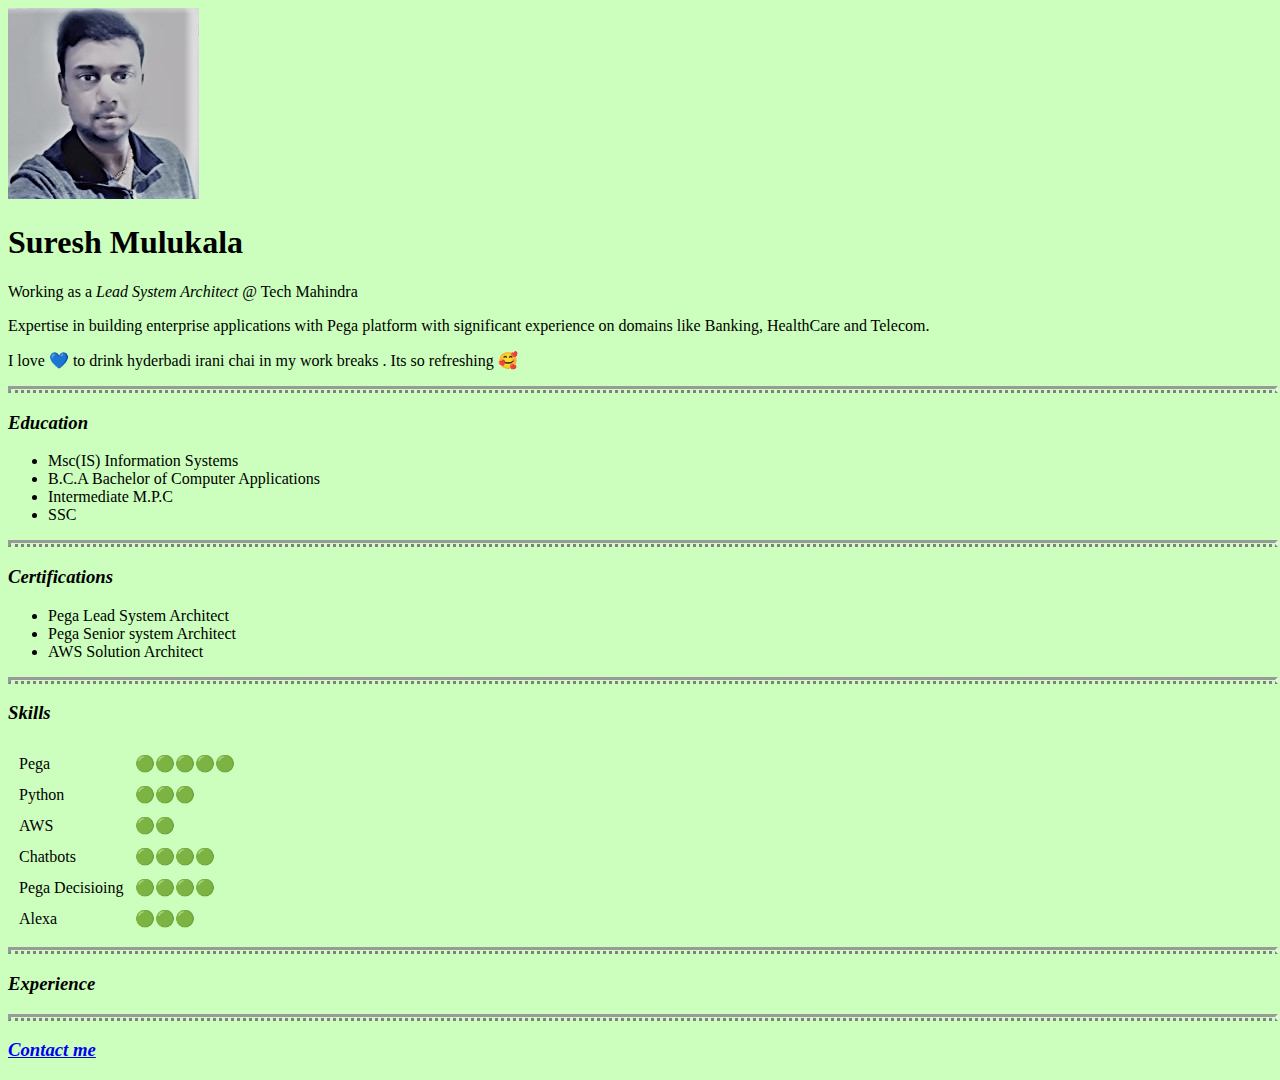
==== index.html @ 381021ec "added inital files" ====
<!DOCTYPE html>
<html lang="en" dir="ltr">

<head>
  <meta charset="utf-8">
  <title>✨Suresh Mulukala Profile - Pega LSA</title>
  <style media="screen">
    body{
      background-color:#ccffbd;


    }
    hr{

      border-width: medium;
      height: 1px;
      width: 100%;
      border-bottom-style: dotted;:
      border-color:green;

    }
  </style>
</head>

<body >
  <img src="images\mypic.jpg" alt="">
  <h1>Suresh Mulukala</h1>
  <p>Working as a <em>Lead System Architect</em> @ Tech Mahindra</p>
  <p>Expertise in building enterprise applications with Pega platform with significant experience on domains like Banking, HealthCare and Telecom.</p>
  <p>I love 💙 to drink hyderbadi irani chai in my work breaks . Its so refreshing 🥰 </p>

  <hr>
  <h3><em>Education</em></h3>
  <ul>
    <li>Msc(IS) Information Systems</li>
    <li>B.C.A Bachelor of Computer Applications</li>
    <li>Intermediate M.P.C</li>
    <li>SSC</li>
  </ul>
  <hr>
  <h3><em>Certifications</em></h3>
  <ul>
    <li>Pega Lead System Architect</li>
    <li>Pega Senior system Architect</li>
    <li>AWS Solution Architect</li>
  </ul>
  <hr>
  <h3><em>Skills</em></h3>
  <table cellspacing='10px'>
    <tr>
      <td>Pega</td>
      <td>🟢🟢🟢🟢🟢</td>
      </tr>

        <td>Python</td>
        <td>🟢🟢🟢</td>
      </tr>

        <td>AWS</td>
        <td>🟢🟢</td>
      </tr>

        <td>Chatbots</td>
        <td>🟢🟢🟢🟢</td>
      </tr>

        <td>Pega Decisioing</td>
        <td>🟢🟢🟢🟢</td>
      </tr>

        <td>Alexa</td>
        <td>🟢🟢🟢</td>
      </tr>
  </table>

  <hr>
  <h3><em>Experience</em></h3>
  <hr>
  <h3><em><a href="contacts-me.html">Contact me</a></em></h3>
</body>

</html>
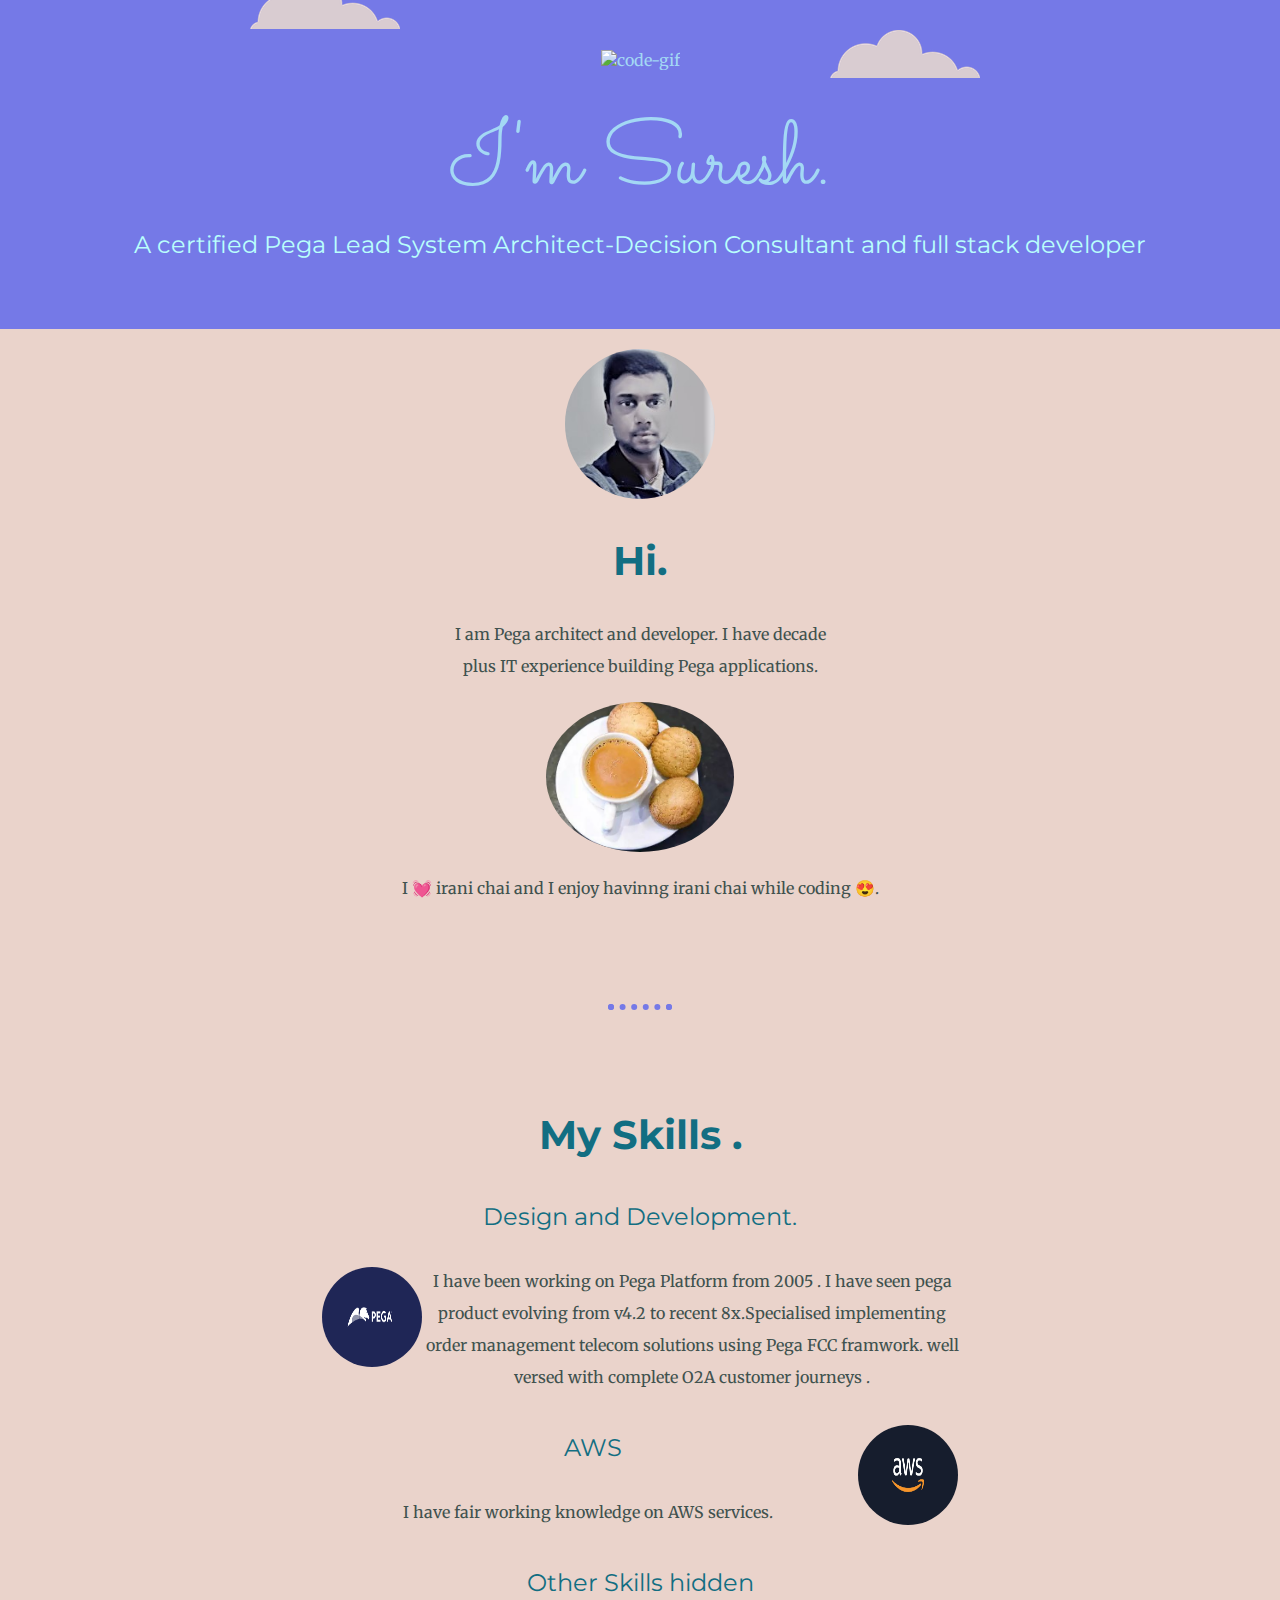
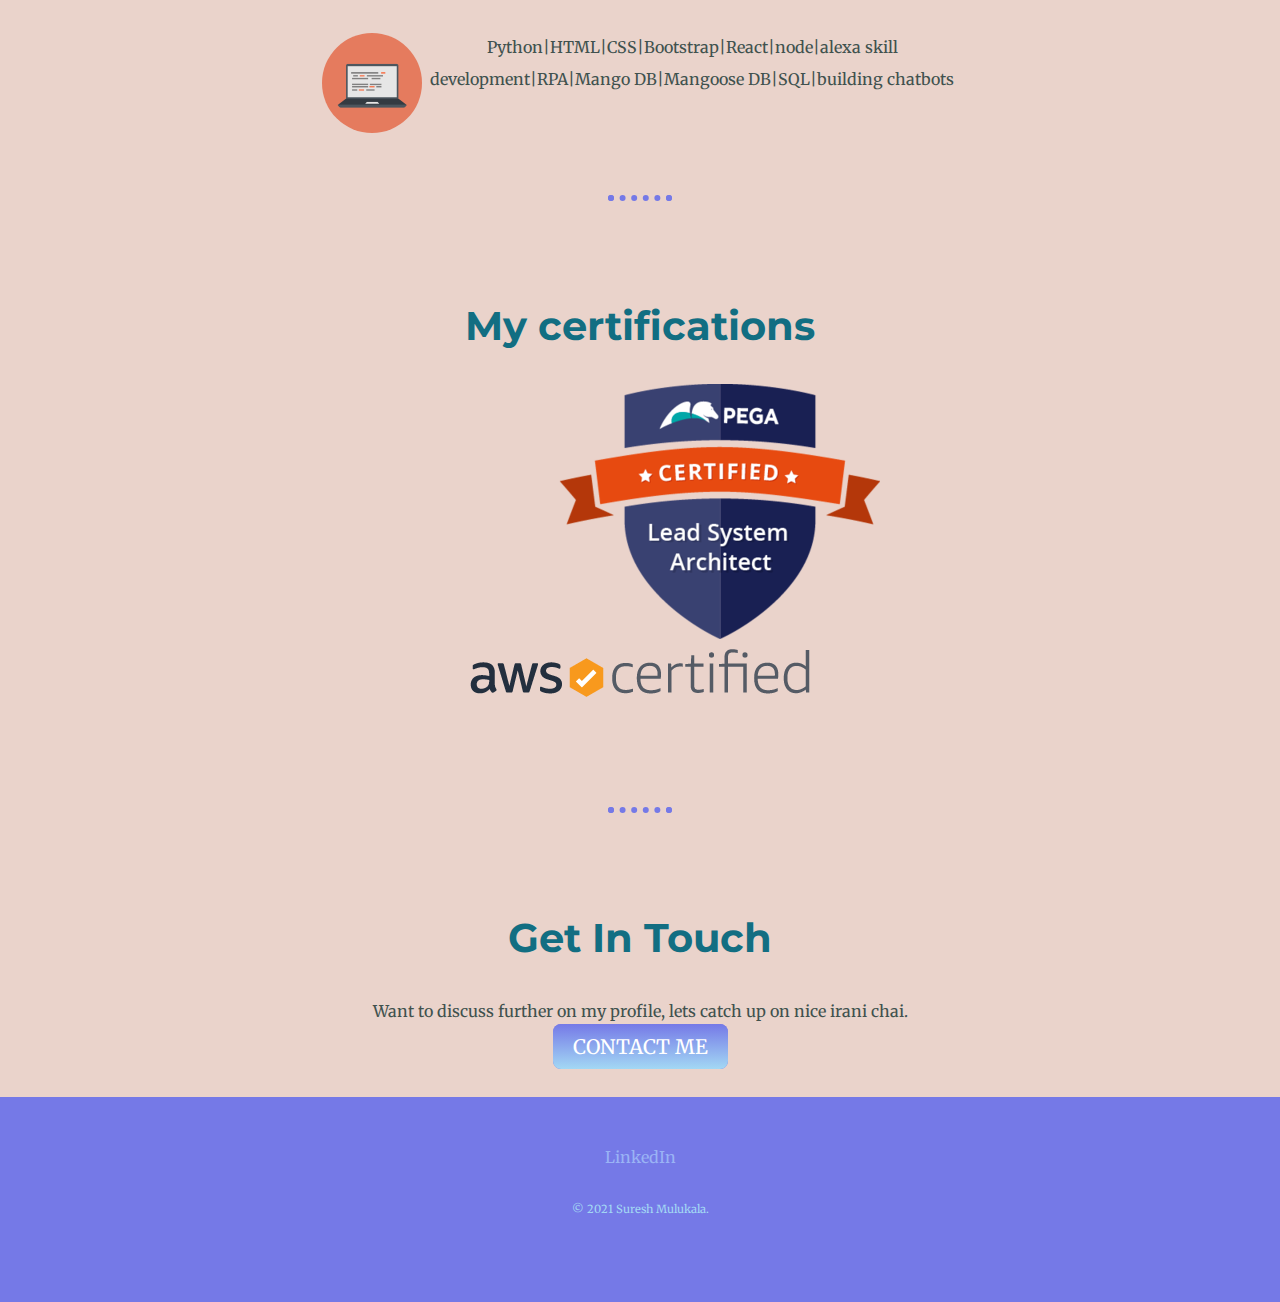
==== commit b4690862: "Deployed my profile website" ====
--- a/index.html
+++ b/index.html
@@ -1,82 +1,78 @@
 <!DOCTYPE html>
 <html lang="en" dir="ltr">
+  <head>
+    <meta charset="utf-8">
+    <title>Suresh M Profile</title>
+    <link rel="stylesheet" href="CSS/styles.css">
+    <link rel="icon" href="favicon.ico">
+    <link rel="preconnect" href="https://fonts.gstatic.com">
+    <link href="https://fonts.googleapis.com/css2?family=Merriweather:ital,wght@1,900&family=Montserrat:wght@300&family=Sacramento&display=swap" rel="stylesheet">
+    </head>
+  <body>
+    <div class="top-contianer">
+      <img class="med-pic" src="https://media.giphy.com/media/HEPwfdu6T6svpPE1eN/giphy.gif" alt="code-gif">
+      <img  class="top-cloud"src="images\cloud.png" alt="cloud.png">
+      <h1>I'm Suresh.</h1>
+        <h2 id='head-title'> A certified Pega Lead System Architect-Decision Consultant and full stack developer</h2>
+        <img class="bottom-cloud" src="images\cloud.png" alt="cloud.png">
+        </div>
 
-<head>
-  <meta charset="utf-8">
-  <title>✨Suresh Mulukala Profile - Pega LSA</title>
-  <style media="screen">
-    body{
-      background-color:#ccffbd;
+        <div class="middle-container">
+          <div class="profile">
+            <img class="mypic" src="images\mypic.jpg" alt="">
+            <h2>Hi.</h2>
+            <p class='intro'>I am Pega architect and developer. I have decade plus IT experience building Pega applications.</p>
+            <img class="mypic" src="images\chai.jpg" alt="">
+            <p>I 💓 irani chai and I enjoy havinng irani chai while coding 😍.</p>
+          </div>
+          <hr>
+          <div class="skills">
+            <h2>My Skills .</h2>
+              <div class="skill-row">
+              <h3>Design and Development.</h3>
+              <img class="pega-pic" src="images\pega.png" alt="">
+              <p>I have been working on Pega Platform from 2005 .
+                I have seen pega product evolving from v4.2 to recent 8x.Specialised
+                implementing order management telecom solutions using Pega FCC framwork.
+                well versed with complete O2A customer journeys .
+              </p>
+            </div>
+            <div class="skill-row">
+              <img class="genskill-pic" src="images\aws.jpg" alt="genskill">
+              <h3>AWS</h3>
+
+              <p>I have fair working knowledge on AWS services.</p>
+              </div>
+              <div class="skill-row">
+                <h3>Other Skills hidden</h3>
+                <img class="pega-pic" src="images\computer.png" alt="genskill">
+                <p>Python|HTML|CSS|Bootstrap|React|node|alexa skill development|RPA|Mango DB|Mangoose DB|SQL|building chatbots</p>
+                </div>
+                <hr>
+          </div>
+          <div class="certifications">
+           <h2>My certifications</h2>
+           <div class="skill-row">
 
 
-    }
-    hr{
+       <img  src="images\lsa.png" alt="" >
+       <img  src="images\awsc.png" alt="" >
 
-      border-width: medium;
-      height: 1px;
-      width: 100%;
-      border-bottom-style: dotted;:
-      border-color:green;
 
-    }
-  </style>
-</head>
 
-<body >
-  <img src="images\mypic.jpg" alt="">
-  <h1>Suresh Mulukala</h1>
-  <p>Working as a <em>Lead System Architect</em> @ Tech Mahindra</p>
-  <p>Expertise in building enterprise applications with Pega platform with significant experience on domains like Banking, HealthCare and Telecom.</p>
-  <p>I love 💙 to drink hyderbadi irani chai in my work breaks . Its so refreshing 🥰 </p>
+         </div>
 
-  <hr>
-  <h3><em>Education</em></h3>
-  <ul>
-    <li>Msc(IS) Information Systems</li>
-    <li>B.C.A Bachelor of Computer Applications</li>
-    <li>Intermediate M.P.C</li>
-    <li>SSC</li>
-  </ul>
-  <hr>
-  <h3><em>Certifications</em></h3>
-  <ul>
-    <li>Pega Lead System Architect</li>
-    <li>Pega Senior system Architect</li>
-    <li>AWS Solution Architect</li>
-  </ul>
-  <hr>
-  <h3><em>Skills</em></h3>
-  <table cellspacing='10px'>
-    <tr>
-      <td>Pega</td>
-      <td>🟢🟢🟢🟢🟢</td>
-      </tr>
-
-        <td>Python</td>
-        <td>🟢🟢🟢</td>
-      </tr>
-
-        <td>AWS</td>
-        <td>🟢🟢</td>
-      </tr>
-
-        <td>Chatbots</td>
-        <td>🟢🟢🟢🟢</td>
-      </tr>
-
-        <td>Pega Decisioing</td>
-        <td>🟢🟢🟢🟢</td>
-      </tr>
-
-        <td>Alexa</td>
-        <td>🟢🟢🟢</td>
-      </tr>
-  </table>
-
-  <hr>
-  <h3><em>Experience</em></h3>
-  <hr>
-  <h3><em><a href="contacts-me.html">Contact me</a></em></h3>
-</body>
-
+          </div>
+          <hr>
+          <div class="skill-row">
+            <h2>Get In Touch</h2>
+            <p class="contact-messsage">Want to discuss further on my profile, lets catch up on nice irani chai.<br />
+            <a class="btn" href="mailto:sureshmulukala@gmail.com">CONTACT ME</a>
+          </div>
+        <div class="bottom-container">
+    <a class="footer-link" href="https://www.linkedin.com/in/suresh-m-277a821b">LinkedIn</a>
+    <p class="copy-write">© 2021 Suresh Mulukala.</p>
+  </div>
+</div>
+  </body>
 </html>
--- a/CSS/styles.css
+++ b/CSS/styles.css
@@ -0,0 +1,162 @@
+body{
+  color:#40514E;
+  margin: 0;
+  text-align: center;
+  font-family: 'Merriweather', serif;
+
+  }
+  .btn {
+    background: #7579e7;
+    background-image: -webkit-linear-gradient(top, #7579e7, #a3d8f4);
+    background-image: -moz-linear-gradient(top, #7579e7, #a3d8f4);
+    background-image: -ms-linear-gradient(top, #7579e7, #a3d8f4);
+    background-image: -o-linear-gradient(top, #7579e7, #a3d8f4);
+    background-image: linear-gradient(to bottom, #7579e7, #a3d8f4);
+    -webkit-border-radius: 8;
+    -moz-border-radius: 8;
+    border-radius: 8px;
+    font-family: 'Merriweather', serif;
+    color: #ffffff;
+    font-size: 20px;
+    padding: 10px 20px 10px 20px;
+    border: solid #1f628d 0px;
+    text-decoration: none;
+  }
+
+  .btn:hover {
+    background: #3cb0fd;
+    background-image: -webkit-linear-gradient(top, #3cb0fd, #3498db);
+    background-image: -moz-linear-gradient(top, #3cb0fd, #3498db);
+    background-image: -ms-linear-gradient(top, #3cb0fd, #3498db);
+    background-image: -o-linear-gradient(top, #3cb0fd, #3498db);
+    background-image: linear-gradient(to bottom, #3cb0fd, #3498db);
+    text-decoration: none;
+  }
+.contact-message{
+
+  width: 40%;
+  margin: 40px auto 60px;
+}
+
+.certifications{
+
+
+}
+hr{
+  border: dotted #7579e7 6px;
+  border-bottom: none;
+  width: 4%;
+  margin: 100px auto;
+
+
+}
+
+h1{
+  color: #a3d8f4;
+  font-size: 5.625rem;
+  font-family: 'Sacramento',cursive;
+  margin: 50px auto 0 auto;
+  font-weight: normal;
+  line-height: 1;
+
+}
+#head-title{
+  font-family:'Montserrat', sans-serif;
+  font-size: 1.5rem;
+  color: #b9fffc;
+  font-weight: normal;
+}
+h3{
+  font-family:'Montserrat', sans-serif;
+  font-size: 1.5rem;
+  color: #126e82;
+  font-weight: normal;
+  padding: 10px;
+}
+h2{
+  font-family:'Montserrat', sans-serif;
+  font-size: 2.5rem;
+  color: #126e82;
+}
+.top-contianer{
+  background-color: #7579e7;
+  color: #a3d8f4;
+  height: auto;
+  width: auto;
+  position: relative;
+  padding: 50px;
+}
+.middle-container{
+background-color: #ead3cb;
+
+}
+.bottom-container
+{
+background-color: #7579e7;
+padding: 50px 0 50px;
+}
+.mypic{
+    height:150px;
+    border-radius: 50%;
+    margin-top: 20px;
+}
+.pega-pic{
+  width: 100px;
+  border-radius: 80%;
+  height:100px;
+  float: left;
+  margin: 2px;
+}
+p{
+  line-height: 2;
+}
+
+
+.genskill-pic{
+  width: 100px;
+  border-radius: 80%;
+  height:100px;
+  float: right;
+  margin: 2px;
+
+}
+.med-pic{
+
+    height:300px;
+
+}
+.skill-row
+{
+  width: 50%;
+  margin:30px auto 30px auto;
+
+}
+
+.top-cloud{
+position: absolute;
+top:30px;
+right:300px;
+}
+.bottom-cloud{
+  position: absolute;
+  left:250px;
+  bottom:300px;
+  }
+.intro{
+  width: 30%;
+  margin: auto;
+}
+a{
+  color:#9ab3f5;
+  font-family: 'Merriweather', serif;
+  margin: 10px 20px;
+  text-decoration:none;
+}
+a:hover{
+  color:#b9fffc;
+}
+.copy-write{
+  color:#a3d8f4;
+  font-size: 0.70rem;
+  padding: 20px 0px;
+}
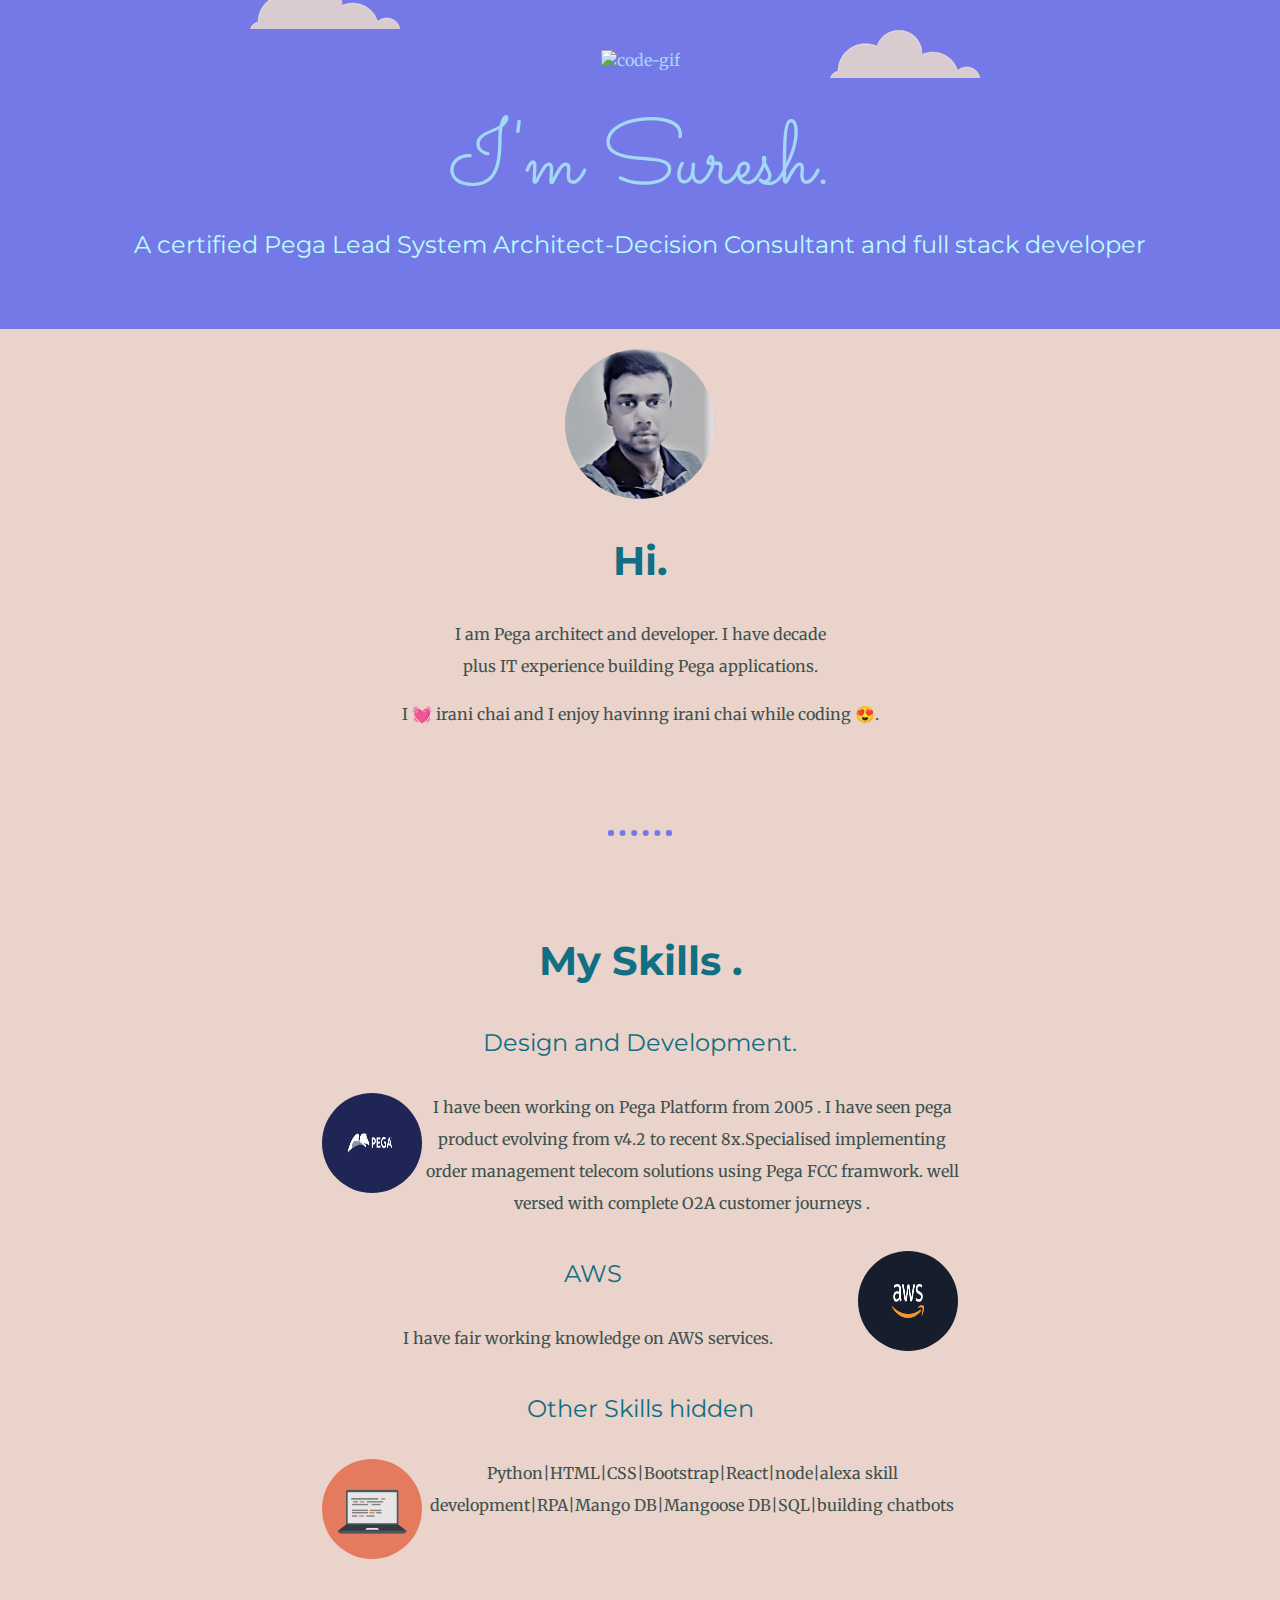
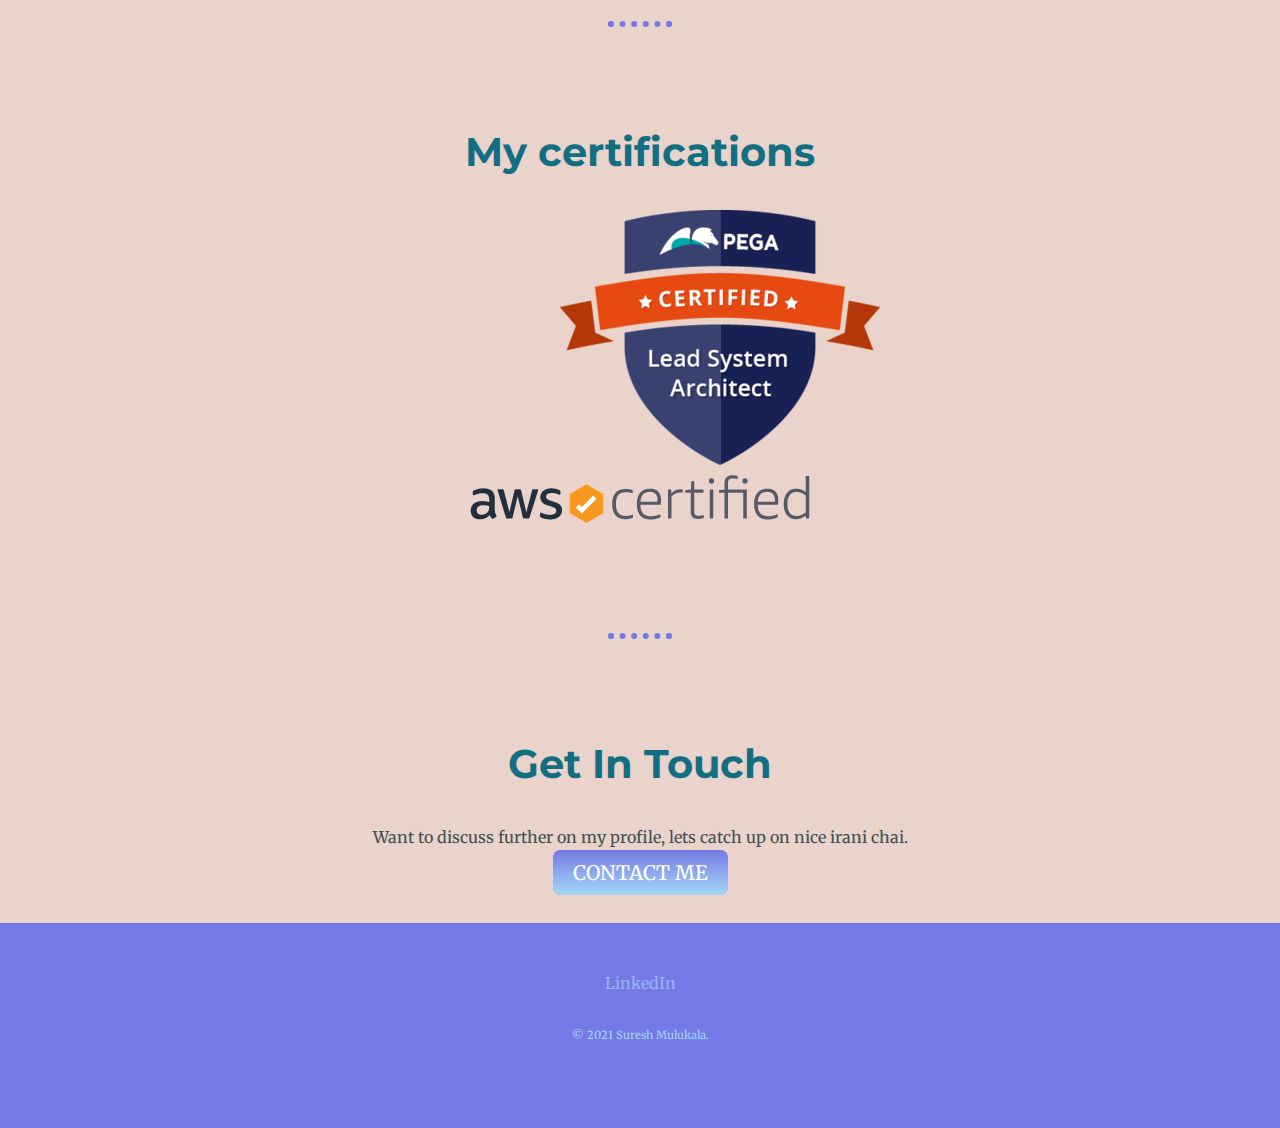
==== commit 27deb8e8: "removed chai image" ====
--- a/index.html
+++ b/index.html
@@ -22,7 +22,6 @@
             <img class="mypic" src="images\mypic.jpg" alt="">
             <h2>Hi.</h2>
             <p class='intro'>I am Pega architect and developer. I have decade plus IT experience building Pega applications.</p>
-            <img class="mypic" src="images\chai.jpg" alt="">
             <p>I 💓 irani chai and I enjoy havinng irani chai while coding 😍.</p>
           </div>
           <hr>
